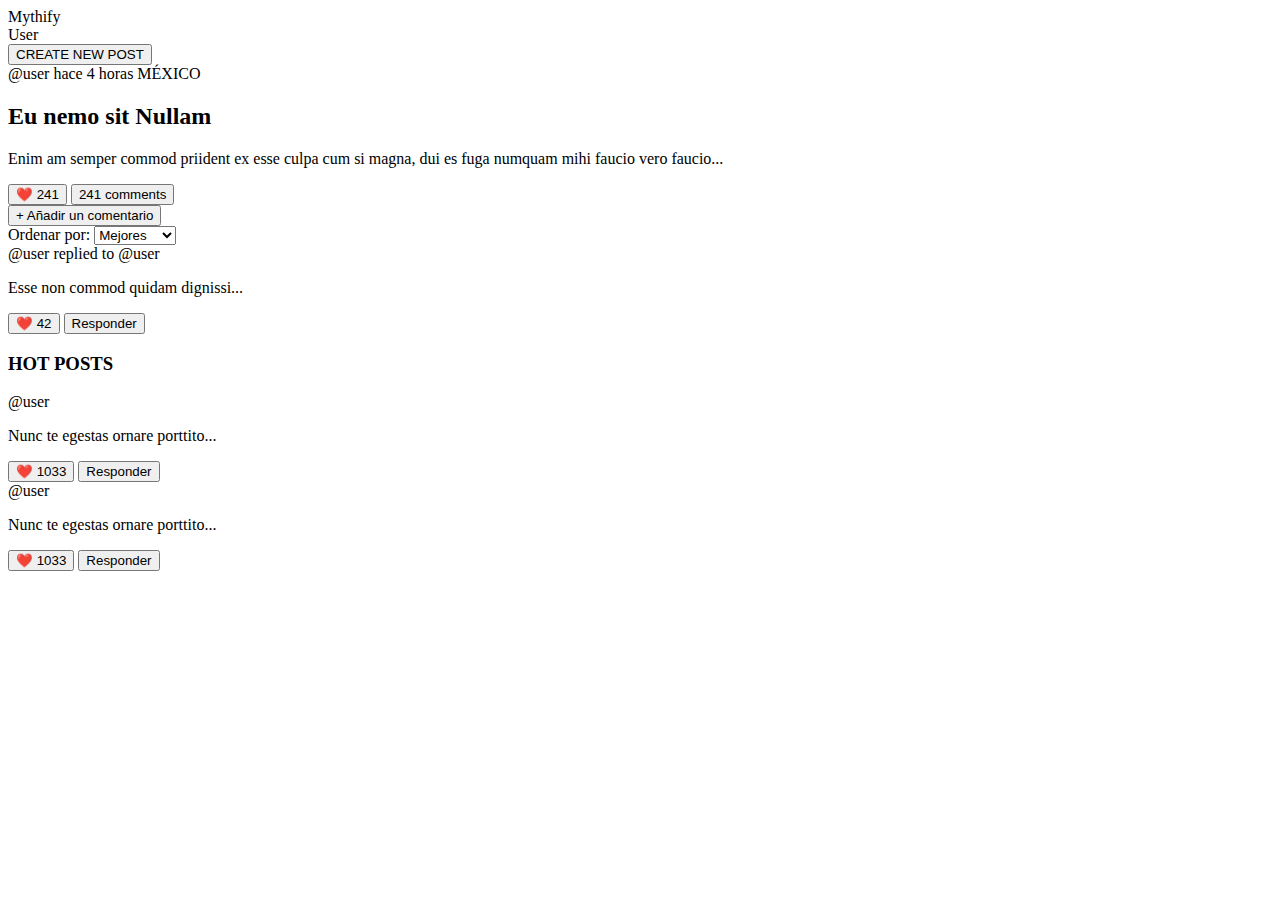
==== homePage.html @ 7a7b7c45 "homePage html" ====
<!DOCTYPE html>
<html lang="es">
<head>
    <meta charset="UTF-8">
    <meta name="viewport" content="width=device-width, initial-scale=1.0">
    <title>Nor Vos Forum</title>
    <link rel="stylesheet" href="style/styleHomePage.css">
</head>
<body>
    <!-- Header -->
    <header>
        <div class="logo">Mythify</span></div>
        <div class="user-profile">
            <span>User</span>
        </div>
    </header>

        
         <div class="create-post">
            <button>CREATE NEW POST</button>
        </div>

        <!-- Main Posts Section -->
        <main class="main-content">

            <div class="post">
                <div class="post-header">
                    <span>@user </span>
                    <span> hace 4 horas </span>
                    <span class="location"> MÉXICO</span>
                </div>
                <h2>Eu nemo sit Nullam</h2>
                <p>
                    Enim am semper commod priident ex esse culpa cum si magna, dui es fuga numquam mihi faucio vero faucio...
                </p>
                <div class="post-footer">
                    <button>❤️ 241</button>
                    <button>241 comments</button>
                </div>
            </div>

            <!-- Comment Section -->
            <div class="comment-section">
                <button>+ Añadir un comentario</button>
                <div class="sort-comments">
                    <label>Ordenar por:</label>
                    <select>
                        <option>Mejores</option>
                        <option>Recientes</option>
                    </select>
                </div>
                <div class="comment">
                    <span>@user replied to @user</span>
                    <p>Esse non commod quidam dignissi...</p>
                    <div class="comment-footer">
                        <button>❤️ 42</button>
                        <button>Responder</button>
                    </div>
                </div>
            </div>
        </main>

        <!-- Hot Posts Section -->
        <aside class="hot-posts">
            <h3>HOT POSTS</h3>
            <div class="hot-post">
                <span>@user</span>
                <p>Nunc te egestas ornare porttito...</p>
                <div class="hot-post-footer">
                    <button>❤️ 1033</button>
                    <button>Responder</button>
                </div>
            </div>
            <div class="hot-post">
                <span>@user</span>
                <p>Nunc te egestas ornare porttito...</p>
                <div class="hot-post-footer">
                    <button>❤️ 1033</button>
                    <button>Responder</button>
                </div>
            </div>
        </aside>
    </div>
</body>
</html>
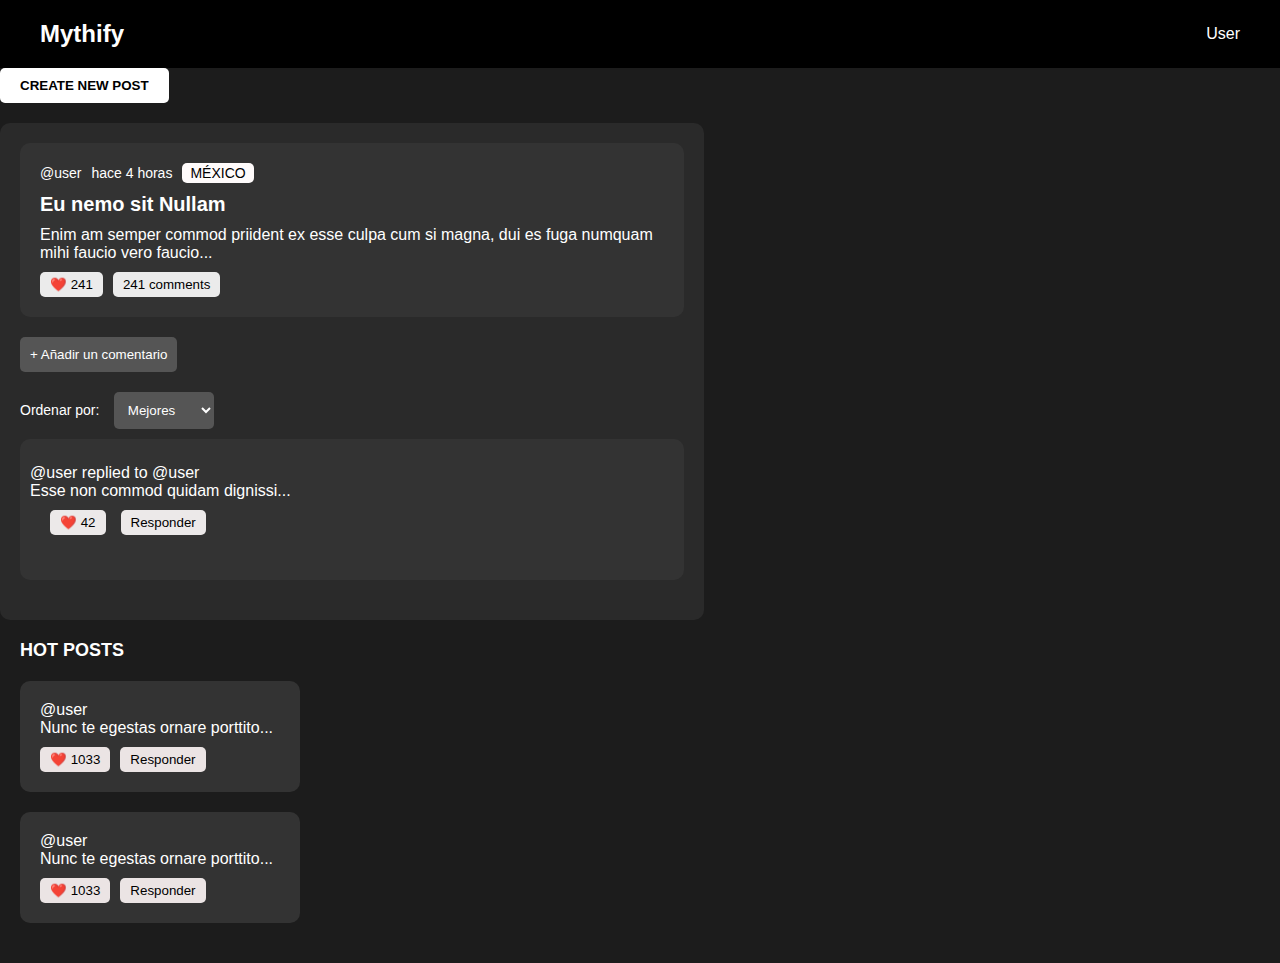
==== commit 643ca393: "Avance posts y movi el boton que hizo el tito al aside de la página de posts" ====
--- a/homePage.html
+++ b/homePage.html
@@ -1,11 +1,13 @@
 <!DOCTYPE html>
 <html lang="es">
+
 <head>
     <meta charset="UTF-8">
     <meta name="viewport" content="width=device-width, initial-scale=1.0">
     <title>Nor Vos Forum</title>
     <link rel="stylesheet" href="style/styleHomePage.css">
 </head>
+
 <body>
     <!-- Header -->
     <header>
@@ -15,71 +17,73 @@
         </div>
     </header>
 
-        
-         <div class="create-post">
-            <button>CREATE NEW POST</button>
+
+    <div class="create-post">
+        <button>CREATE NEW POST</button>
+    </div>
+
+    <!-- Main Posts Section -->
+    <main class="main-content">
+
+        <div class="post">
+            <div class="post-header">
+                <span>@user </span>
+                <span> hace 4 horas </span>
+                <span class="location"> MÉXICO</span>
+            </div>
+            <h2>Eu nemo sit Nullam</h2>
+            <p>
+                Enim am semper commod priident ex esse culpa cum si magna, dui es fuga numquam mihi faucio vero
+                faucio...
+            </p>
+            <div class="post-footer">
+                <button>❤️ 241</button>
+                <button>241 comments</button>
+            </div>
         </div>
 
-        <!-- Main Posts Section -->
-        <main class="main-content">
-
-            <div class="post">
-                <div class="post-header">
-                    <span>@user </span>
-                    <span> hace 4 horas </span>
-                    <span class="location"> MÉXICO</span>
-                </div>
-                <h2>Eu nemo sit Nullam</h2>
-                <p>
-                    Enim am semper commod priident ex esse culpa cum si magna, dui es fuga numquam mihi faucio vero faucio...
-                </p>
-                <div class="post-footer">
-                    <button>❤️ 241</button>
-                    <button>241 comments</button>
-                </div>
+        <!-- Comment Section -->
+        <div class="comment-section">
+            <button>+ Añadir un comentario</button>
+            <div class="sort-comments">
+                <label>Ordenar por:</label>
+                <select>
+                    <option>Mejores</option>
+                    <option>Recientes</option>
+                </select>
             </div>
-
-            <!-- Comment Section -->
-            <div class="comment-section">
-                <button>+ Añadir un comentario</button>
-                <div class="sort-comments">
-                    <label>Ordenar por:</label>
-                    <select>
-                        <option>Mejores</option>
-                        <option>Recientes</option>
-                    </select>
-                </div>
-                <div class="comment">
-                    <span>@user replied to @user</span>
-                    <p>Esse non commod quidam dignissi...</p>
-                    <div class="comment-footer">
-                        <button>❤️ 42</button>
-                        <button>Responder</button>
-                    </div>
-                </div>
-            </div>
-        </main>
-
-        <!-- Hot Posts Section -->
-        <aside class="hot-posts">
-            <h3>HOT POSTS</h3>
-            <div class="hot-post">
-                <span>@user</span>
-                <p>Nunc te egestas ornare porttito...</p>
-                <div class="hot-post-footer">
-                    <button>❤️ 1033</button>
+            <div class="comment">
+                <span>@user replied to @user</span>
+                <p>Esse non commod quidam dignissi...</p>
+                <div class="comment-footer">
+                    <button>❤️ 42</button>
                     <button>Responder</button>
                 </div>
             </div>
-            <div class="hot-post">
-                <span>@user</span>
-                <p>Nunc te egestas ornare porttito...</p>
-                <div class="hot-post-footer">
-                    <button>❤️ 1033</button>
-                    <button>Responder</button>
-                </div>
+        </div>
+    </main>
+
+    <!-- Hot Posts Section -->
+    <aside class="hot-posts">
+        <h3>HOT POSTS</h3>
+        <div class="hot-post">
+            <span>@user</span>
+            <p>Nunc te egestas ornare porttito...</p>
+            <div class="hot-post-footer">
+                <button>❤️ 1033</button>
+                <button>Responder</button>
             </div>
-        </aside>
+        </div>
+        <div class="hot-post">
+            <span>@user</span>
+            <p>Nunc te egestas ornare porttito...</p>
+            <div class="hot-post-footer">
+                <button>❤️ 1033</button>
+                <button>Responder</button>
+            </div>
+        </div>
+    </aside>
     </div>
 </body>
-</html>
+
+</html>--- a/style/styleHomePage.css
+++ b/style/styleHomePage.css
@@ -0,0 +1,216 @@
+* {
+    margin: 0;
+    padding: 0;
+    box-sizing: border-box;
+    font-family: 'Arial', sans-serif;
+}
+
+body {
+    background-color: #1c1c1c;
+    color: #fff;
+    overflow-x: hidden;
+    align-items: center;
+}
+
+header {
+    background-color: #000;
+    padding: 20px 40px;
+    display: flex;
+    justify-content: space-between;
+   
+}
+
+header .logo {
+    font-size: 24px;
+    font-weight: bold;
+    color: #fff;
+}
+
+header .logo span {
+    color: #d4d4d4;
+}
+
+header .user-profile {
+    display: flex;
+    align-items: center;
+    color: white;
+    font-size: 16px;
+}
+
+.container {
+    display: grid;
+    grid-template-areas: 
+        "header header header"
+        "post hot-post"
+        "comment hot-post"
+        "footer footer footer";
+    grid-template-columns: 1fr 2fr 1fr; /* Ajusta el tamaño de las columnas */
+    grid-template-rows: auto;
+    gap: 20px;
+    width: 100%; /* Ajusta el ancho del contenedor */
+    max-width: 1200px; /* Controla el ancho máximo */
+}
+
+.main-content {
+    grid-area: post;
+    width: 55%;
+    padding: 20px;
+    background-color: #2a2a2a;
+    border-radius: 10px;
+    margin-right: 20px;
+}
+
+.create-post {
+    margin-bottom: 20px;
+    text-align: left;
+}
+
+.create-post button {
+    padding: 10px 20px;
+    background-color: white;
+    border: none;
+    border-radius: 5px;
+    cursor: pointer;
+    font-weight: bold;
+}
+
+.post {
+    background-color: #333;
+    padding: 20px;
+    border-radius: 10px;
+    margin-bottom: 20px;
+}
+
+.post-header {
+    display: flex;
+    justify-content: flex-start; 
+    gap: 10px; 
+    align-items: center;
+    margin-bottom: 10px;
+    font-size: 14px;
+}
+
+.post-header .location {
+    background-color: #fffbfb;
+    color: black;
+    padding: 2px 8px;
+    border-radius: 5px;
+}
+
+.post h2 {
+    font-size: 20px;
+    margin-bottom: 10px;
+}
+
+.post-footer {
+    display: flex;
+    justify-content: flex-start; 
+    gap: 10px;
+    align-items: center; 
+    margin-top: 10px;
+    font-size: 14px;
+}
+
+.post-footer button {
+    background-color: #ebebeb;
+    padding: 5px 10px;
+    border: none;
+    color: black;
+    border-radius: 5px;
+    cursor: pointer;
+}
+
+.comment-section {
+    grid-area: comment;
+    margin-top: 20px;
+}
+
+.comment-section button {
+    background-color: #555;
+    padding: 10px;
+    border: none;
+    color: white;
+    border-radius: 5px;
+    cursor: pointer;
+    margin-bottom: 20px;
+}
+
+.sort-comments {
+    display: flex-center;
+    align-items: right; /* Alinea verticalmente el contenido */
+}
+
+.sort-comments label {
+    font-size: 14px;
+    margin-right: 10px; /* Se reduce el espacio entre el texto y el select */
+}
+
+.sort-comments select {
+    padding: 10px;
+    background-color: #555;
+    border: none;
+    color: white;
+    margin-bottom: 10px;
+    border-radius: 5px;
+}
+
+.comment {
+    background-color: #333;
+    padding: 25px;
+    border-radius: 10px;
+    margin-bottom: 20px;
+    text-indent: -20px; 
+    padding-left: 30px; 
+}
+
+.comment-footer {
+    display: flex;
+    justify-content: flex-start; 
+    gap: 15px; 
+    align-items: center;
+    margin-top: 10px;
+}
+
+.comment-footer button {
+    background-color: #ece9e9;
+    padding: 5px 10px;
+    border: none;
+    color: black;
+    border-radius: 5px;
+    cursor: pointer;
+}
+.hot-posts {
+    width: 25%;
+    padding: 20px;
+}
+
+.hot-posts h3 {
+    font-size: 18px;
+    margin-bottom: 20px;
+}
+
+.hot-post {
+    background-color: #333;
+    padding: 20px;
+    border-radius: 10px;
+    margin-bottom: 20px;
+}
+
+.hot-post-footer {
+    display: flex;
+    justify-content: flex-start; 
+    gap: 10px; 
+    align-items: center;
+    margin-top: 10px;
+    font-size: 14px;
+}
+
+.hot-post-footer button {
+    background-color: #ebe4e4;
+    padding: 5px 10px;
+    border: none;
+    color: black;
+    border-radius: 5px;
+    cursor: pointer;
+}
+
